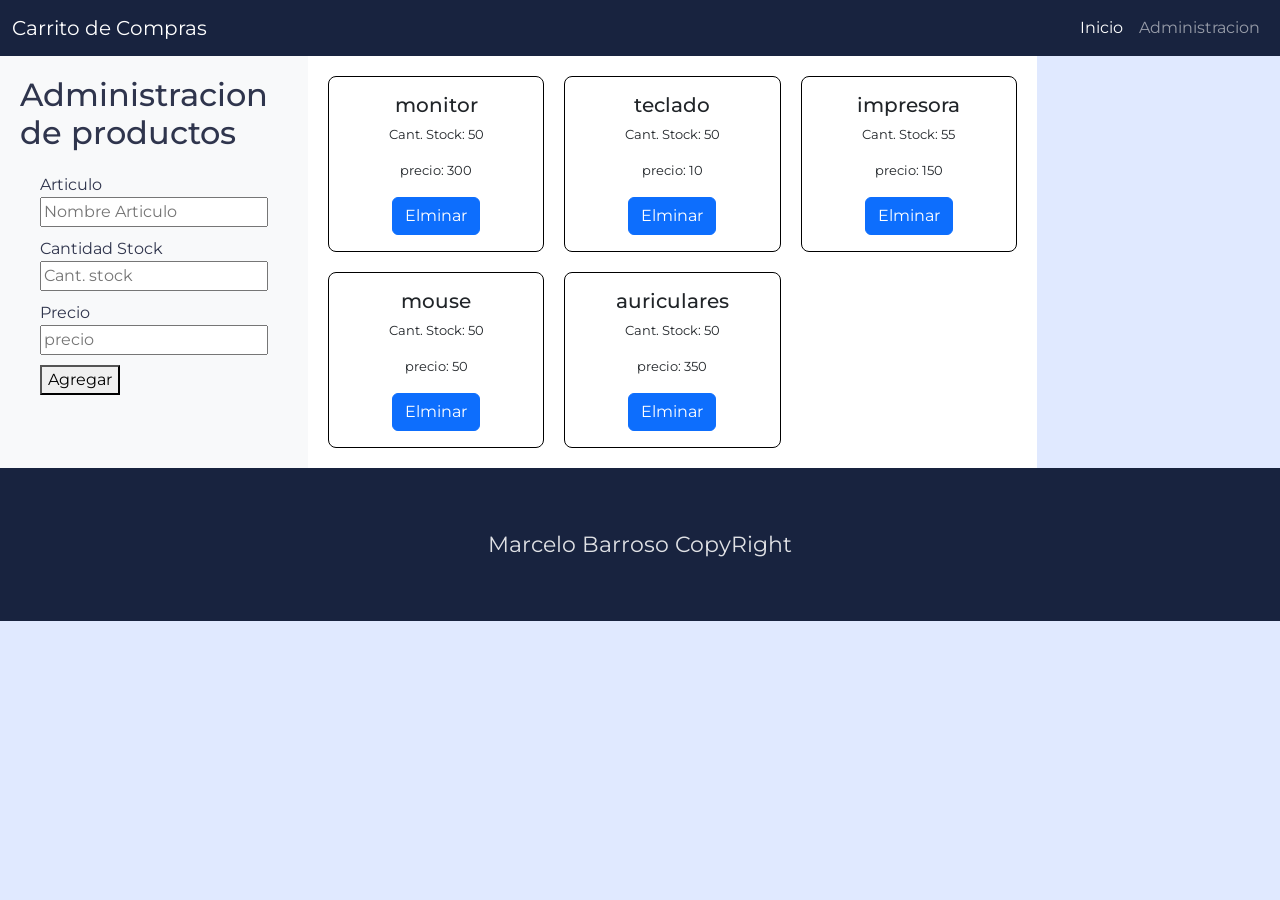
==== pages/admin.html @ 5babbff0 "nueva version" ====
<!DOCTYPE html>
<html lang="es">
<head>
    <meta charset="UTF-8">
    <meta name="viewport" content="width=device-width, initial-scale=1.0">
    <meta name="description" content="Aikido: descubre la historia, filosofía y práctica del arte marcial japonés para alcanzar armonía, defensa personal y crecimiento personal.">
    <meta name="robots" content="index, follow">
    <link rel="preconnect" href="https://fonts.googleapis.com">
    <link rel="preconnect" href="https://fonts.gstatic.com" crossorigin>
    <link href="https://fonts.googleapis.com/css2?family=Montserrat:ital,wght@0,100..900;1,100..900&family=Playwrite+NZ+Guides&family=Roboto:ital,wght@0,100..900;1,100..900&display=swap" rel="stylesheet">
    <!--css bootstrap-->   
    <link href="https://cdn.jsdelivr.net/npm/bootstrap@5.3.8/dist/css/bootstrap.min.css" rel="stylesheet" integrity="sha384-sRIl4kxILFvY47J16cr9ZwB07vP4J8+LH7qKQnuqkuIAvNWLzeN8tE5YBujZqJLB" crossorigin="anonymous">
    <!-- custom css-->
    <link rel="stylesheet" href="../css/style.css">
    <link rel="icon" href="Images/favicon.ico" type="image/x-icon">
    <title>Carrito de Compras</title>
  </head>
<body id="admin">
    <nav class="navbar navbar-expand-lg sticky-top" style="background-color: #18233f;" data-bs-theme="dark"> 
        <div class="container-fluid barranav">
            <a class="navbar-brand" href="../index.html">Carrito de Compras</a>
            <button class="navbar-toggler" type="button" data-bs-toggle="collapse" data-bs-target="#navbarNav" aria-controls="navbarNav" aria-expanded="false" aria-label="Toggle navigation">
            <span class="navbar-toggler-icon"></span>
            </button>
            <div class="collapse navbar-collapse" id="navbarNav">
            <ul class="navbar-nav ms-auto">
                <li class="nav-item">
                <a class="nav-link active" aria-current="page" href="../index.html">Inicio</a>
                </li>
                <li class="nav-item">
                <a class="nav-link" href="pass.html">Administracion</a>
                </li>   
            </ul>
            </div>
        </div>
    </nav>
    <div class="contenedor">    
      <aside class="izquierda">
          <div> 
            <h2>Administracion de productos</h2>
            <form class="formProd-text" id="AgredaProd">
              <div class="inputAgregar">       
                <label for="articulo">Articulo</label>
                <input name="articulo" type="text" placeholder="Nombre Articulo" id="articulo" required>
              </div>  
              <div class="inputAgregar">
                <label for="stock">Cantidad Stock</label>
                <input name="stock" type="text" placeholder="Cant. stock" id="stock" required>
              </div>
              <div class="inputAgregar">
                <label for="precio">Precio</label>
                <input name="precio" type="text" placeholder="precio" id="precio" required>
              </div>
              <div class="inputAgregar">
                <button id="btn-agregar">Agregar</button>
              </div>
            </form>
      </aside>
      <main>     
        <div id="contenedor-stock" class="contenedor-stock">          
        </div>
      </main>
    </div>
    <footer>Marcelo Barroso CopyRight</footer>
    <script src="https://cdn.jsdelivr.net/npm/bootstrap@5.3.8/dist/js/bootstrap.bundle.min.js" integrity="sha384-FKyoEForCGlyvwx9Hj09JcYn3nv7wiPVlz7YYwJrWVcXK/BmnVDxM+D2scQbITxI" crossorigin="anonymous"></script>
    <script defer src="../js/main.js"></script>  
</body>
</html>
---- css/style.css ----
*{
    box-sizing: border-box;
}
body {
    margin: 0;
    min-height: 100vh;
    font-family: "Montserrat";
    background-color: hsl(223, 100%, 94%);
    color: #101632dd;
}

div, header, footer, label{
        margin: 0;
        padding: 0;
    }

header {
    display: flex;
    justify-content: center;
    container-type: inline-size;
    container-name: header;
    position: relative;
    z-index: 10;
    text-align: center;
    font-size: 20px;
    background-color: #18233f;
    color: #fffd;
}

header > h1{
    text-align: center;
}


.contenedor {
    display: grid;
    grid-template-columns:  1fr 3fr 1fr;
}

.ppal, .ppal-checkout{
    display: flex;
    flex-direction: row;
    justify-content:space-between ;
}

.stock{
    display: flex;
    flex-direction: row;
    align-items:flex-start;
    justify-content:space-between;
}

.contenedor-stock{
    display: grid;
    grid-template-columns: 1fr 1fr 1fr ;
    gap: 20px;
    margin: 10px;
    padding: 10px;
}

.contenedor-carrito{
    display: flex   ;
    flex-direction: column;
    gap:5px;
    margin: 10px;
    padding: 10px;
    justify-items: center;
}

.cardStock{
    margin: 0px;
    padding: 0px;
    font-size: small;
    text-align: center;
    border: 1px solid black;
    border-radius: 8px;
}
.carrito{
    margin: 0px;
    padding: 0px;
    font-size: small;
    text-align: center;
    border: 1px solid black;
    border-radius: 8px;
}
.card{
    width: 100%;
    margin: 0;
    padding: 0;
    font-size: smaller;
}
.zonaCarrito{
    display: grid;
    background-color: #354263;
    justify-items: center;
}

.zonaCarrito > h5 {
    padding: 10px;
    margin: 10px;
    text-align: center;
    color: #fffd;
}

.izquierda {
    background: #f8f9fa;
    padding: 20px;
}

main {
    background: white;
}


.formProd-text{
    background-color: #f8f9fa;
    margin: 10px;
    padding: 10px;
    text-align: left;
   
}
.inputAgregar{
    margin-bottom: 10px;
    padding: 0px;
    text-align: left;
    
}
.form__input-container input,
.form__input-container select{
    width: 100%;
}



.zona-form{
    flex: 1;
    display: flex;
    justify-content: center;
    align-items:flex-start;
}

.form{
    width: 400px;
    background: white;
    padding: 25px;
    border-radius: 8px;
    box-shadow: 0 0 10px rgba(0,0,0,.15);
}

.form__title{
    text-align: center;
    margin-bottom: 20px;
}

.form__form{
    display: flex;
    flex-direction: column;
    gap: 15px;
}

.form__input-container{
    display: flex;
    flex-direction: column;
}

.form__input-container label{
    margin-bottom: 5px;
    font-weight: bold;
}

.form__input-container input,
.form__input-container select{
    padding: 10px;
    border: 1px solid #ccc;
    border-radius: 4px;
}


.checkout{
    max-width: 1100px;
    margin: 20px auto;
    padding: 20px;
    align-items: center;
    justify-items: center;
    display: grid;
    grid-template-columns: 2fr 1fr;
    gap: 30px;
}

.checkout-datos,
.checkout-resumen{
    background: white;
    padding: 20px;
    border-radius: 10px;
    box-shadow: 0 0 10px rgba(0,0,0,.1);
}

.dato{
    margin-bottom: 10px;
}

.producto,
.totales{
    display: flex;
    justify-content: space-between;
    margin-bottom: 10px;
}

.total-final{
    margin-top: 15px;
    font-size: 1.2rem;
    font-weight: bold;
}

.checkout-resumen button{
    width: 100%;
    margin-top: 20px;
}


.login-page{
    min-height: calc(100vh - 80px);

    display: flex;
    justify-content: center;
    align-items: center;

    padding: 20px;
}

.login-card{
    width: 100%;
    max-width: 400px;

    background: white;

    padding: 30px;

    border-radius: 12px;

    box-shadow:
        0 5px 15px rgba(0,0,0,.10);
}

.login-title{
    text-align: center;
    margin-bottom: 25px;
    color: #18233f;
}

.login-form{
    display: flex;
    flex-direction: column;
    gap: 20px;
}

.form-group{
    display: flex;
    flex-direction: column;
}

.form-group label{
    margin-bottom: 5px;
    font-weight: 600;
}

.form-group input{
    width: 100%;
    padding: 12px;

    border: 1px solid #ccc;
    border-radius: 6px;

    font-size: 14px;
}

.form-group input:focus{
    outline: none;
    border-color: #18233f;
}

.btn-login{
    padding: 12px;
    font-weight: bold;
}



footer{
    padding: 60px;
    text-align: center;
    background-color: #18233f;
    color: #fffd;
    font-size: 22px;
    position: relative;
}
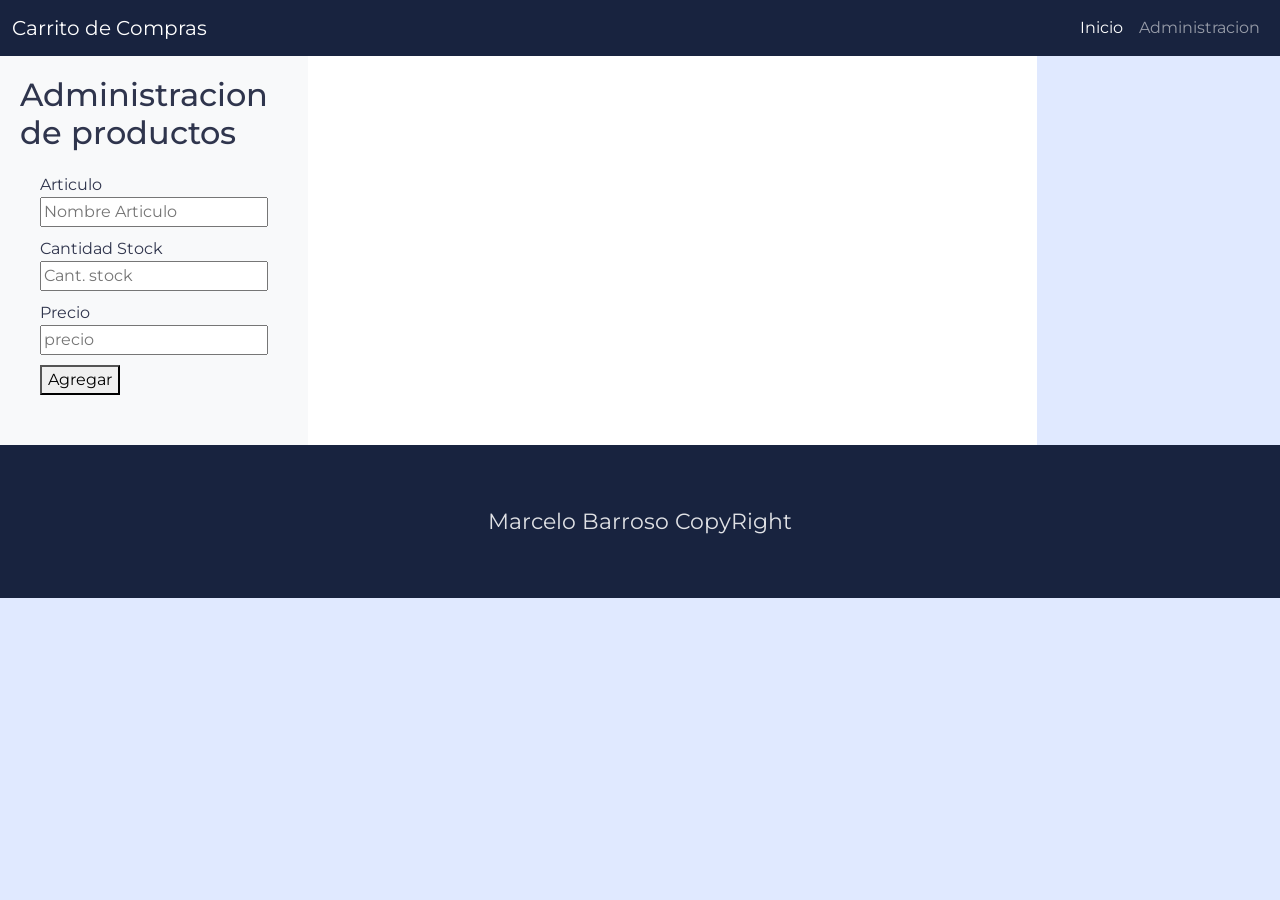
==== commit 0bc569a0: "localStorage" ====
--- a/pages/admin.html
+++ b/pages/admin.html
@@ -63,6 +63,9 @@
     </div>
     <footer>Marcelo Barroso CopyRight</footer>
     <script src="https://cdn.jsdelivr.net/npm/bootstrap@5.3.8/dist/js/bootstrap.bundle.min.js" integrity="sha384-FKyoEForCGlyvwx9Hj09JcYn3nv7wiPVlz7YYwJrWVcXK/BmnVDxM+D2scQbITxI" crossorigin="anonymous"></script>
-    <script defer src="../js/main.js"></script>  
+    <script defer src="../js/clases.js"></script>
+    <script defer src="../js/funciones.js"></script>
+    <script defer src="../js/main.js"></script>
+  
 </body>
 </html>
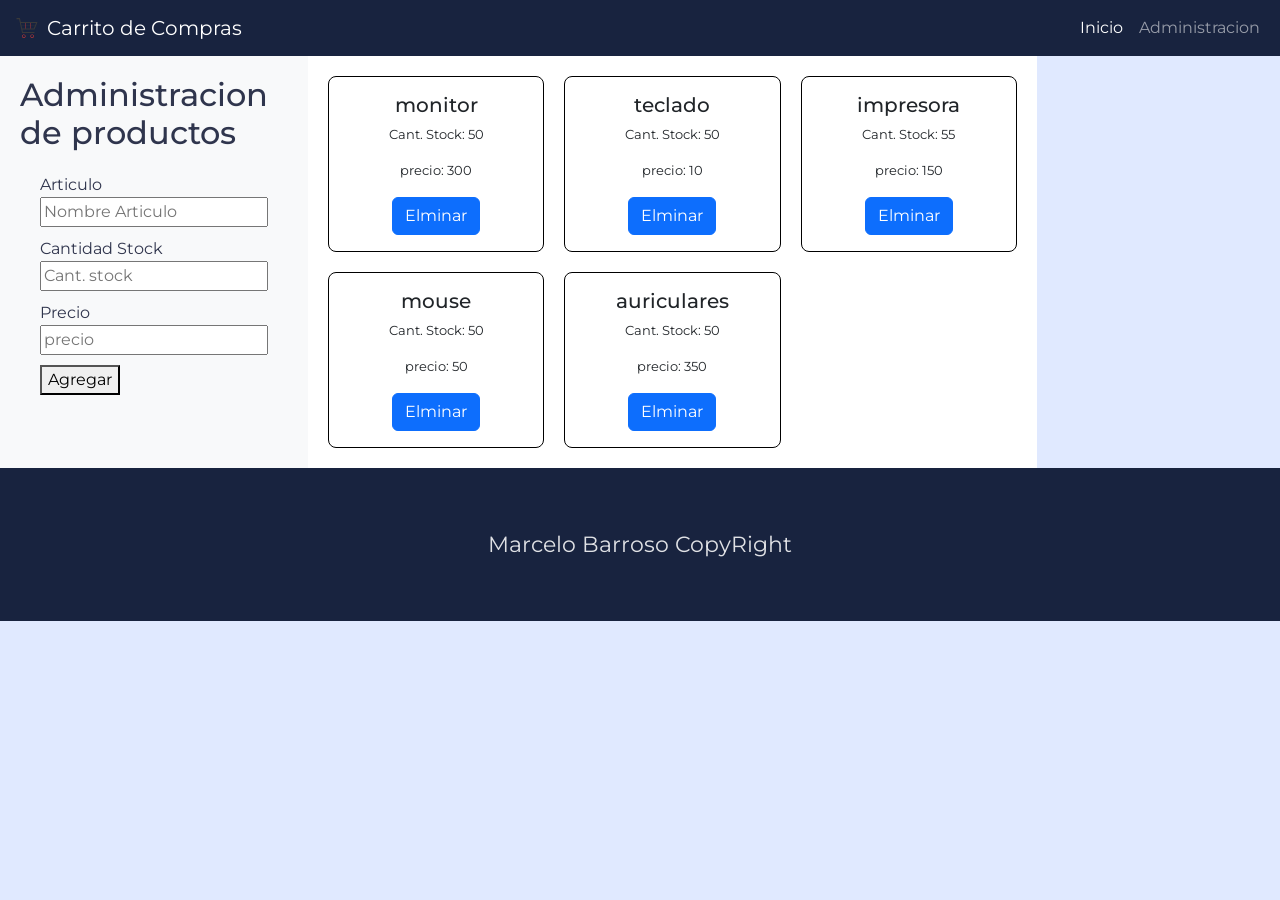
==== commit 201e0e36: "se agrego favicon, fix de links y desestructuracion" ====
--- a/pages/admin.html
+++ b/pages/admin.html
@@ -18,17 +18,20 @@
 <body id="admin">
     <nav class="navbar navbar-expand-lg sticky-top" style="background-color: #18233f;" data-bs-theme="dark"> 
         <div class="container-fluid barranav">
-            <a class="navbar-brand" href="../index.html">Carrito de Compras</a>
+            <a class="navbar-brand" href="index.html">
+                <img src="../Images/favicon.svg" alt="Logo" width="30" height="24" class="d-inline-block align-text-top">
+                Carrito de Compras
+            </a>
             <button class="navbar-toggler" type="button" data-bs-toggle="collapse" data-bs-target="#navbarNav" aria-controls="navbarNav" aria-expanded="false" aria-label="Toggle navigation">
             <span class="navbar-toggler-icon"></span>
             </button>
             <div class="collapse navbar-collapse" id="navbarNav">
             <ul class="navbar-nav ms-auto">
                 <li class="nav-item">
-                <a class="nav-link active" aria-current="page" href="../index.html">Inicio</a>
+                <a class="nav-link active" aria-current="page" href="index.html">Inicio</a>
                 </li>
                 <li class="nav-item">
-                <a class="nav-link" href="pass.html">Administracion</a>
+                <a class="nav-link" href="pages/pass.html">Administracion</a>
                 </li>   
             </ul>
             </div>
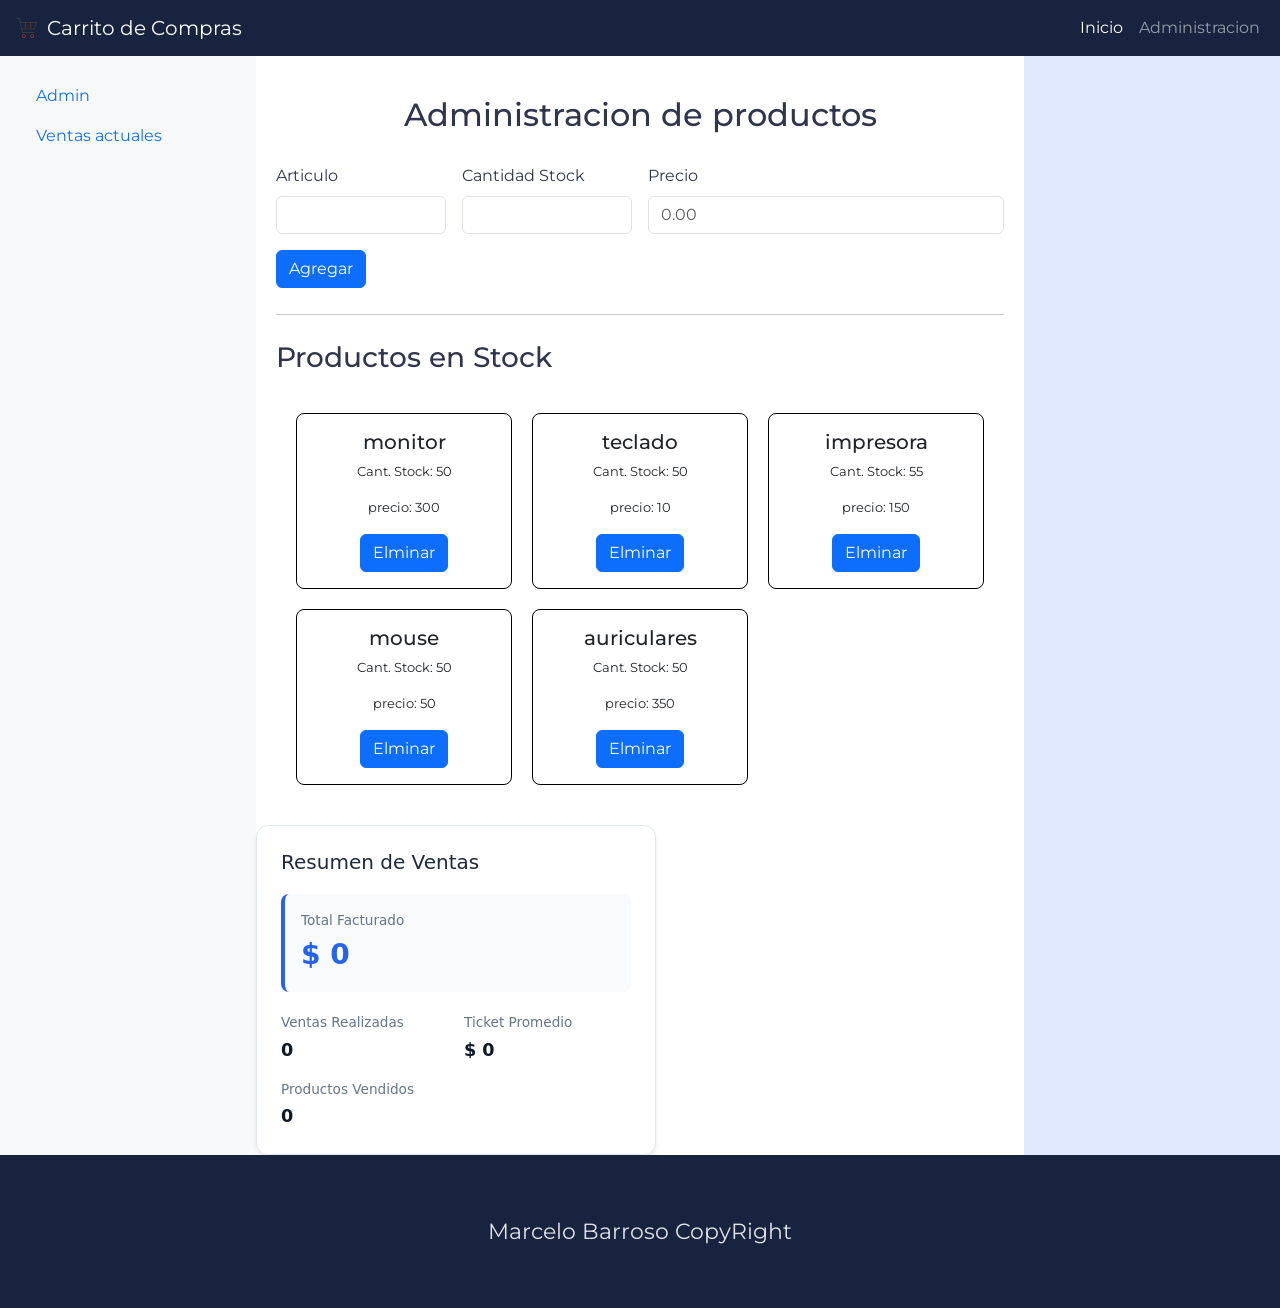
==== commit 1e7af14f: "resumen de ventas" ====
--- a/pages/admin.html
+++ b/pages/admin.html
@@ -18,7 +18,7 @@
 <body id="admin">
     <nav class="navbar navbar-expand-lg sticky-top" style="background-color: #18233f;" data-bs-theme="dark"> 
         <div class="container-fluid barranav">
-            <a class="navbar-brand" href="index.html">
+            <a class="navbar-brand" href="../index.html">
                 <img src="../Images/favicon.svg" alt="Logo" width="30" height="24" class="d-inline-block align-text-top">
                 Carrito de Compras
             </a>
@@ -28,10 +28,10 @@
             <div class="collapse navbar-collapse" id="navbarNav">
             <ul class="navbar-nav ms-auto">
                 <li class="nav-item">
-                <a class="nav-link active" aria-current="page" href="index.html">Inicio</a>
+                <a class="nav-link active" aria-current="page" href="../index.html">Inicio</a>
                 </li>
                 <li class="nav-item">
-                <a class="nav-link" href="pages/pass.html">Administracion</a>
+                <a class="nav-link" href="pass.html">Administracion</a>
                 </li>   
             </ul>
             </div>
@@ -39,29 +39,65 @@
     </nav>
     <div class="contenedor">    
       <aside class="izquierda">
-          <div> 
-            <h2>Administracion de productos</h2>
-            <form class="formProd-text" id="AgredaProd">
-              <div class="inputAgregar">       
-                <label for="articulo">Articulo</label>
-                <input name="articulo" type="text" placeholder="Nombre Articulo" id="articulo" required>
-              </div>  
-              <div class="inputAgregar">
-                <label for="stock">Cantidad Stock</label>
-                <input name="stock" type="text" placeholder="Cant. stock" id="stock" required>
+            <nav class="nav flex-column">
+              <a class="nav-link active" aria-current="page" href="#adminProd">Admin</a>
+              <a class="nav-link" href="#ventas">Ventas actuales</a>
+            </nav>
+      </aside>
+      <main>
+
+        <div class="adminProd" id="adminProd"> 
+          <h2>Administracion de productos</h2>
+          <form class="row g-3" id="AgregaProd">
+            <div class="col-md-3">
+              <label for="articulo" class="form-label">Articulo</label>
+              <input type="text" class="form-control" name="articulo" id="articulo" required>
+            </div>
+            <div class="col-md-3">
+              <label for="stock" class="form-label">Cantidad Stock</label>
+              <input type="number" class="form-control" name="stock" id="stock" required>
+            </div>
+            <div class="col-md-6">
+              <label for="precio" class="form-label">Precio</label>
+              <input type="number" min="0" step="0.01" placeholder="0.00" class="form-control" name="precio" id="precio" required>
+            </div>
+            <div class="col-12">
+              <button type="submit" class="btn btn-primary btnAgregar" id="btn-agregar">Agregar</button>
+            </div>
+          </form>
+          <hr>
+          <h3>Productos en Stock</h3>
+          <div id="contenedor-stock" class="contenedor-stock">          
+          </div>
+        </div>
+        <div class="ventas" id="ventas">
+          <div id="contenedor-ventas" class="contenedor-ventas">
+            <div class="tarjeta-resumen">
+              <h2>Resumen de Ventas</h2>
+              <div class="item-resumen destacado">
+                <span>Total Facturado</span>
+                <strong id="resumen-total">$ 0,00</strong>
               </div>
-              <div class="inputAgregar">
-                <label for="precio">Precio</label>
-                <input name="precio" type="text" placeholder="precio" id="precio" required>
+              <div class="grid-resumen">
+                <div class="item-resumen">
+                  <span>Ventas Realizadas</span>
+                  <strong id="resumen-cantidad">0</strong>
+                </div>
+
+                <div class="item-resumen">
+                  <span>Ticket Promedio</span>
+                  <strong id="resumen-ticket">$ 0,00</strong>
+                </div>
+
+                <div class="item-resumen">
+                  <span>Productos Vendidos</span>
+                  <strong id="resumen-productos">0</strong>
+                </div>
               </div>
-              <div class="inputAgregar">
-                <button id="btn-agregar">Agregar</button>
-              </div>
-            </form>
-      </aside>
-      <main>     
-        <div id="contenedor-stock" class="contenedor-stock">          
-        </div>
+            </div>    
+            <div id="contenedor-ventas-lista" class="contenedor-ventas-lista">
+            </div>
+          </div>
       </main>
     </div>
     <footer>Marcelo Barroso CopyRight</footer>
--- a/css/style.css
+++ b/css/style.css
@@ -112,19 +112,21 @@
 }
 
 
-.formProd-text{
-    background-color: #f8f9fa;
-    margin: 10px;
-    padding: 10px;
-    text-align: left;
-   
-}
-.inputAgregar{
-    margin-bottom: 10px;
-    padding: 0px;
-    text-align: left;
-    
-}
+.adminProd{
+    display: flex;
+    flex-direction: column;
+    gap: 10px;
+    margin: 10px;
+    padding: 10px;
+}
+
+.adminProd > h2{
+    text-align: center;
+    margin: 10px;
+    padding: 10px;
+}
+
+
 .form__input-container input,
 .form__input-container select{
     width: 100%;
@@ -284,7 +286,56 @@
     font-weight: bold;
 }
 
-
+.tarjeta-resumen {
+  background-color: #ffffff;
+  border: 1px solid #e2e8f0;
+  border-radius: 12px;
+  padding: 24px;
+  max-width: 400px;
+  box-shadow: 0 4px 6px -1px rgba(0, 0, 0, 0.1);
+  font-family: system-ui, -apple-system, sans-serif;
+}
+
+.tarjeta-resumen h2 {
+  margin: 0 0 20px 0;
+  font-size: 1.25rem;
+  color: #1e293b;
+}
+
+.item-resumen {
+  display: flex;
+  flex-direction: column;
+  gap: 4px;
+}
+
+.item-resumen span {
+  font-size: 0.85rem;
+  color: #64748b;
+}
+
+.item-resumen strong {
+  font-size: 1.1rem;
+  color: #0f172a;
+}
+
+.item-resumen.destacado {
+  background-color: #f8fafc;
+  padding: 16px;
+  border-radius: 8px;
+  margin-bottom: 20px;
+  border-left: 4px solid #2563eb;
+}
+
+.item-resumen.destacado strong {
+  font-size: 1.75rem;
+  color: #2563eb;
+}
+
+.grid-resumen {
+  display: grid;
+  grid-template-columns: 1fr 1fr;
+  gap: 16px;
+}
 
 footer{
     padding: 60px;
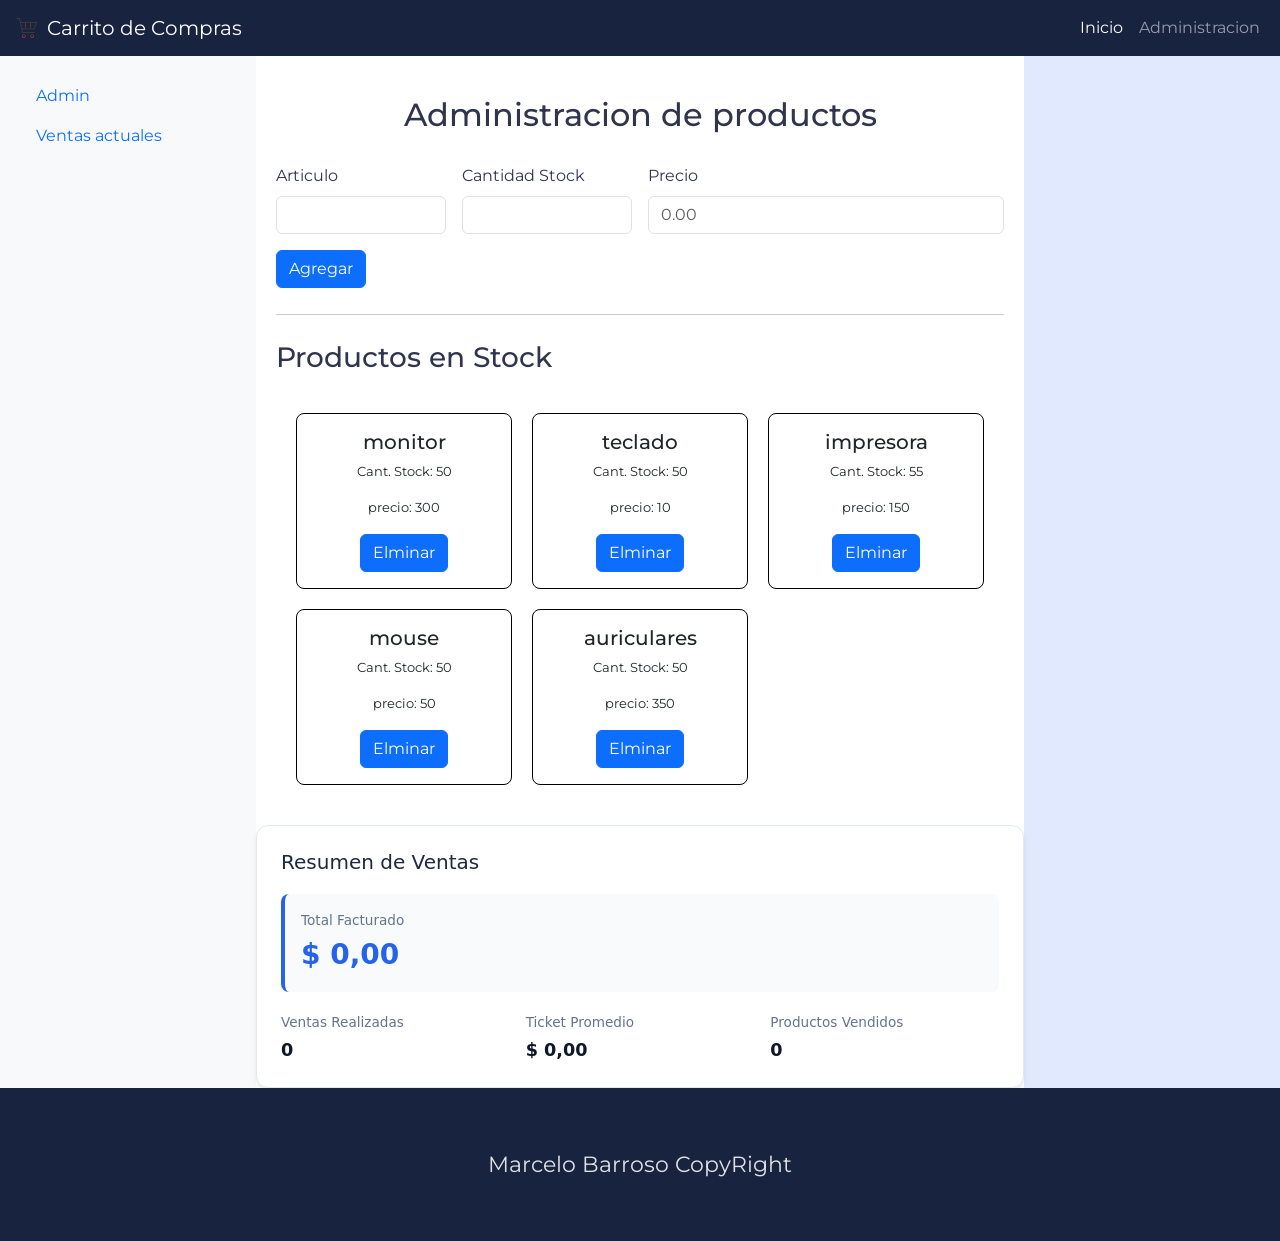
==== commit f161e1ce: "resumen de ventas completo" ====
--- a/pages/admin.html
+++ b/pages/admin.html
@@ -45,7 +45,6 @@
             </nav>
       </aside>
       <main>
-
         <div class="adminProd" id="adminProd"> 
           <h2>Administracion de productos</h2>
           <form class="row g-3" id="AgregaProd">
@@ -105,6 +104,5 @@
     <script defer src="../js/clases.js"></script>
     <script defer src="../js/funciones.js"></script>
     <script defer src="../js/main.js"></script>
-  
 </body>
 </html>
--- a/css/style.css
+++ b/css/style.css
@@ -291,7 +291,6 @@
   border: 1px solid #e2e8f0;
   border-radius: 12px;
   padding: 24px;
-  max-width: 400px;
   box-shadow: 0 4px 6px -1px rgba(0, 0, 0, 0.1);
   font-family: system-ui, -apple-system, sans-serif;
 }
@@ -326,6 +325,12 @@
   border-left: 4px solid #2563eb;
 }
 
+.item-resumen.productos {
+  background-color: #f8fafc;
+  padding: 16px;
+  border-radius: 8px;
+  margin-bottom: 20px;
+}
 .item-resumen.destacado strong {
   font-size: 1.75rem;
   color: #2563eb;
@@ -333,7 +338,7 @@
 
 .grid-resumen {
   display: grid;
-  grid-template-columns: 1fr 1fr;
+  grid-template-columns: 1fr 1fr 1fr;
   gap: 16px;
 }
 
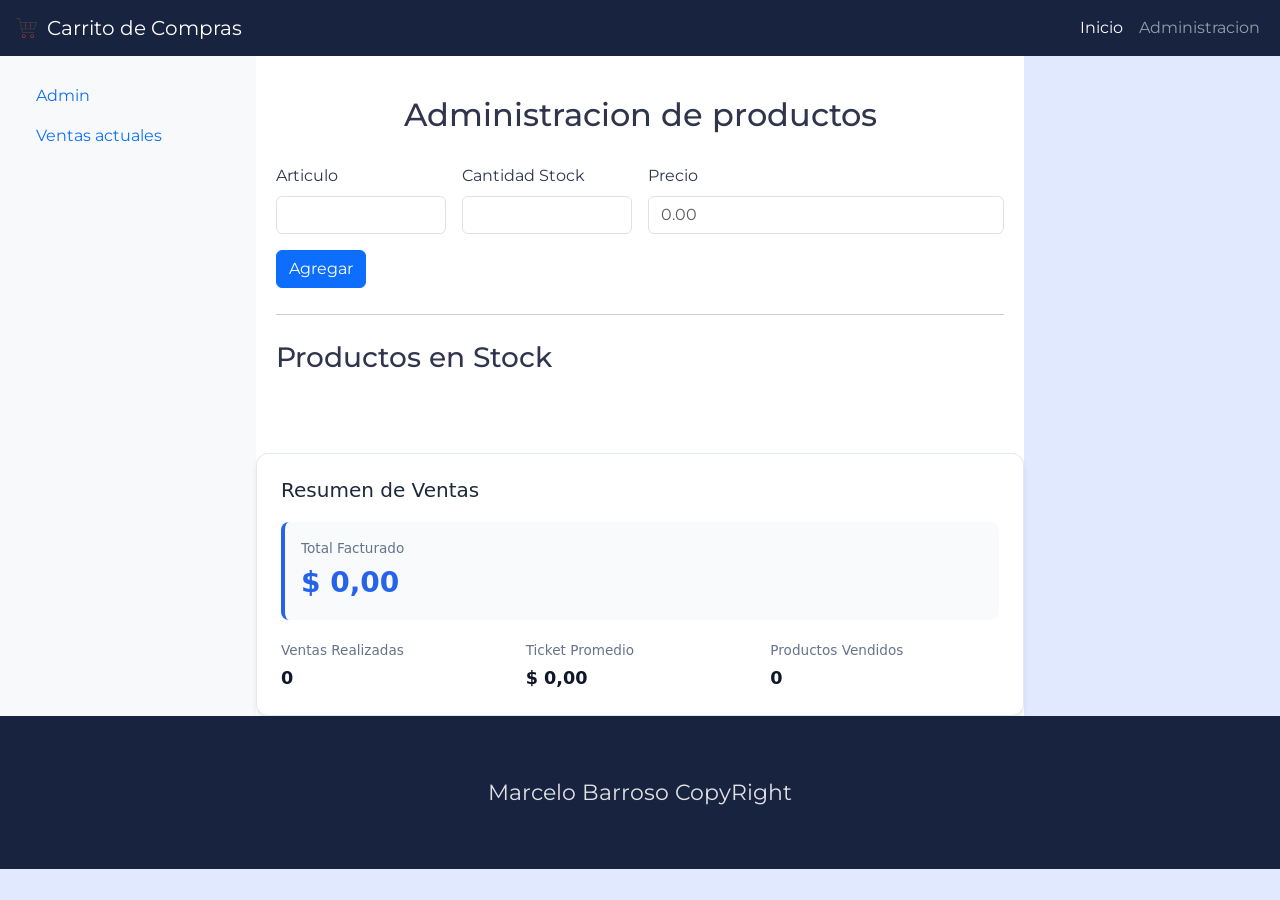
==== commit 6ed22eda: "fix console.log" ====
--- a/pages/admin.html
+++ b/pages/admin.html
@@ -66,7 +66,24 @@
           </form>
           <hr>
           <h3>Productos en Stock</h3>
-          <div id="contenedor-stock" class="contenedor-stock">          
+          <div id="contenedor-stock" class="contenedor-stock">           
+          </div>
+          <div class="modal fade" id="delProd" tabindex="-1">
+            <div class="modal-dialog">
+                <div class="modal-content">      
+                    <div class="modal-header">
+                        <h5 class="modal-title">Baja Confirmada</h5>
+                    </div>
+                    <div class="modal-body">
+                       El producto fue dado de baja
+                    </div>
+                    <div class="modal-footer">
+                        <button type="button" class="btn btn-primary" data-bs-dismiss="modal">
+                            Aceptar
+                        </button>
+                    </div>
+                </div>
+            </div>
           </div>
         </div>
         <div class="ventas" id="ventas">
